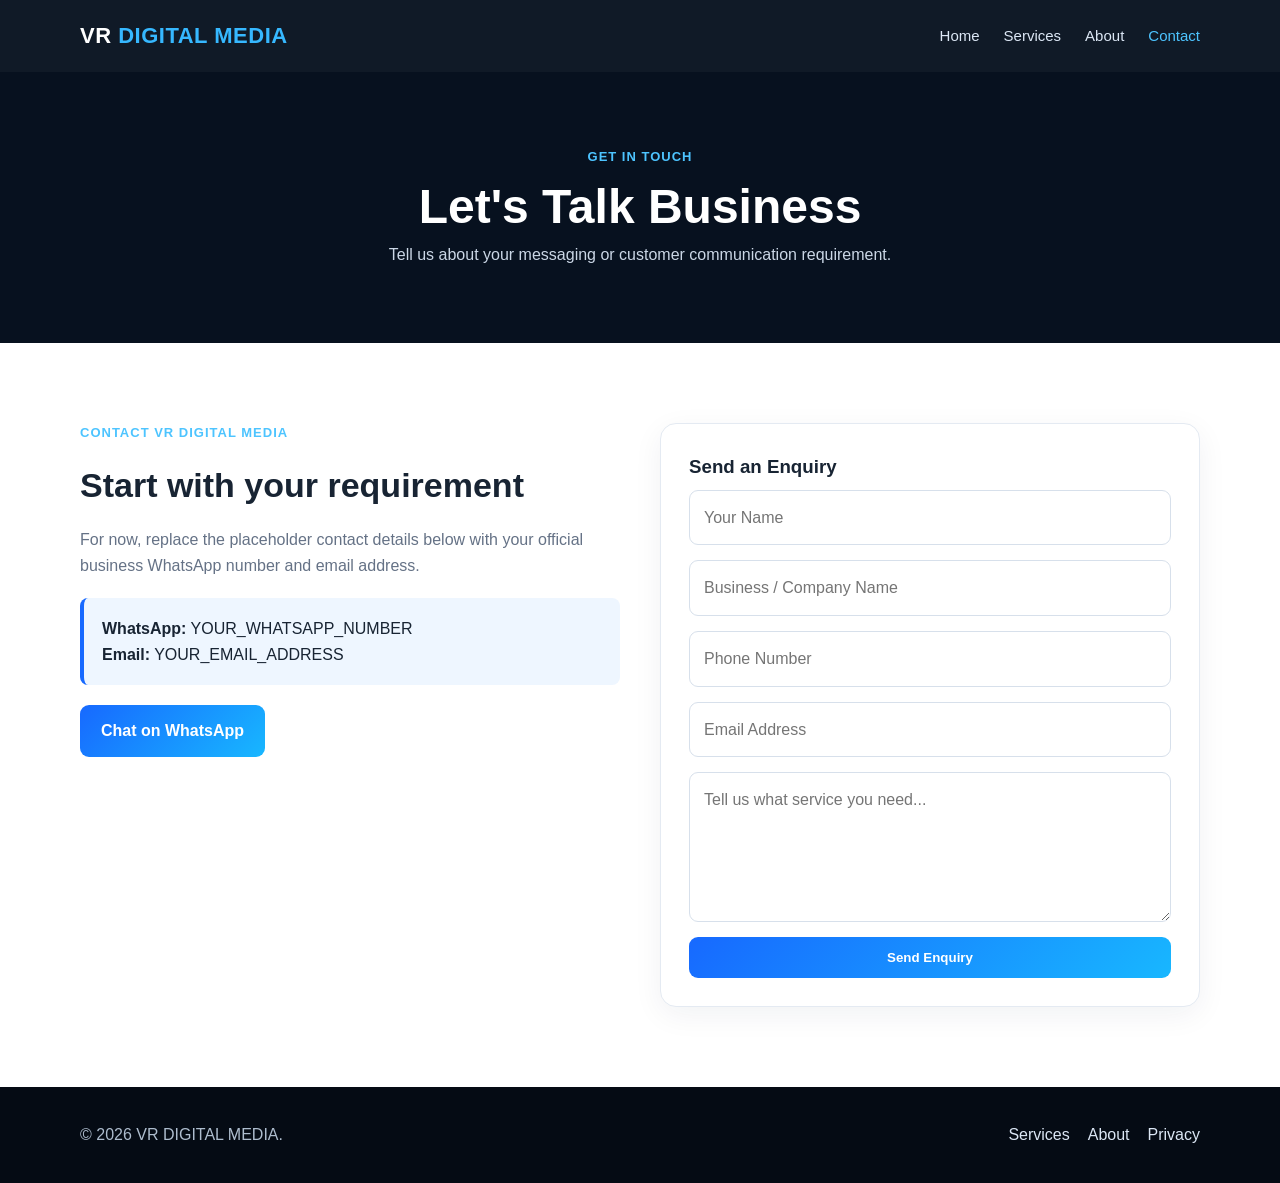
==== contact.html @ 4ab3e655 "Add files via upload" ====
<!doctype html>
<html lang="en"><head><meta charset="utf-8"><meta name="viewport" content="width=device-width,initial-scale=1"><title>Contact | VR DIGITAL MEDIA</title><meta name="description" content="Contact VR DIGITAL MEDIA for business communication solutions."><link rel="stylesheet" href="style.css"></head>
<body><header><div class="container nav"><a class="logo" href="index.html">VR <span>DIGITAL MEDIA</span></a><button class="menu">☰</button><nav><a href="index.html">Home</a><a href="services.html">Services</a><a href="about.html">About</a><a class="active" href="contact.html">Contact</a></nav></div></header>
<section class="page-hero"><div class="container"><div class="eyebrow">Get In Touch</div><h1>Let's Talk Business</h1><p>Tell us about your messaging or customer communication requirement.</p></div></section>
<section><div class="container two"><div><div class="eyebrow">Contact VR DIGITAL MEDIA</div><h2>Start with your requirement</h2><p>For now, replace the placeholder contact details below with your official business WhatsApp number and email address.</p><div class="notice"><strong>WhatsApp:</strong> YOUR_WHATSAPP_NUMBER<br><strong>Email:</strong> YOUR_EMAIL_ADDRESS</div><a class="btn" href="https://wa.me/YOURNUMBER" target="_blank">Chat on WhatsApp</a></div>
<div class="card"><h3>Send an Enquiry</h3><form action="mailto:YOUR_EMAIL_ADDRESS" method="post" enctype="text/plain"><input name="name" placeholder="Your Name" required><input name="business" placeholder="Business / Company Name"><input name="phone" placeholder="Phone Number" required><input name="email" type="email" placeholder="Email Address"><textarea name="message" placeholder="Tell us what service you need..." required></textarea><button class="btn" type="submit">Send Enquiry</button></form></div></div></section>
<footer><div class="container footer-grid"><div>© 2026 VR DIGITAL MEDIA.</div><div><a href="services.html">Services</a><a href="about.html">About</a><a href="privacy.html">Privacy</a></div></div></footer><script src="script.js"></script></body></html>
---- style.css ----
*{box-sizing:border-box;margin:0;padding:0}
:root{--dark:#07111f;--blue:#1769ff;--cyan:#18b7ff;--light:#f5f8fc;--text:#182433;--muted:#657286;--white:#fff}
html{scroll-behavior:smooth}
body{font-family:Arial,Helvetica,sans-serif;color:var(--text);line-height:1.6;background:#fff}
a{text-decoration:none;color:inherit}
.container{width:min(1120px,92%);margin:auto}
header{position:sticky;top:0;z-index:10;background:rgba(7,17,31,.96);backdrop-filter:blur(10px);color:#fff}
.nav{min-height:72px;display:flex;align-items:center;justify-content:space-between;gap:20px}
.logo{font-size:22px;font-weight:800;letter-spacing:.5px}
.logo span{color:#36b8ff}
nav{display:flex;gap:24px;align-items:center}
nav a{font-size:15px;color:#dce7f5}
nav a:hover,nav a.active{color:#4dc4ff}
.menu{display:none;font-size:26px;background:none;border:0;color:#fff}
.btn{display:inline-block;padding:13px 21px;border-radius:9px;background:linear-gradient(135deg,var(--blue),var(--cyan));color:#fff;font-weight:700;border:0;cursor:pointer}
.btn.alt{background:#fff;color:var(--blue)}
.hero{background:radial-gradient(circle at 80% 20%,#123a70 0,#07111f 42%,#050b14 100%);color:#fff;padding:105px 0 90px}
.hero-grid{display:grid;grid-template-columns:1.2fr .8fr;gap:55px;align-items:center}
.eyebrow{color:#4dc4ff;font-weight:700;letter-spacing:1px;text-transform:uppercase;font-size:13px;margin-bottom:14px}
h1{font-size:clamp(40px,6vw,68px);line-height:1.05;margin-bottom:22px}
.hero p{font-size:18px;color:#c8d4e4;max-width:650px;margin-bottom:30px}
.hero-card{background:rgba(255,255,255,.08);border:1px solid rgba(255,255,255,.14);padding:30px;border-radius:20px}
.hero-card h3{margin-bottom:15px}
.hero-card li{list-style:none;padding:10px 0;border-bottom:1px solid rgba(255,255,255,.1);color:#dbe6f4}
section{padding:80px 0}
.section-head{text-align:center;max-width:720px;margin:0 auto 45px}
.section-head h2{font-size:38px;line-height:1.15;margin-bottom:12px}
.section-head p{color:var(--muted)}
.grid{display:grid;grid-template-columns:repeat(3,1fr);gap:22px}
.card{padding:28px;border:1px solid #e4eaf2;border-radius:16px;background:#fff;box-shadow:0 8px 30px rgba(17,38,63,.06)}
.card .icon{font-size:30px;margin-bottom:15px}
.card h3{margin-bottom:8px}
.card p{color:var(--muted)}
.light{background:var(--light)}
.stats{display:grid;grid-template-columns:repeat(3,1fr);gap:20px;text-align:center}
.stat{padding:25px}.stat strong{font-size:30px;color:var(--blue);display:block}.stat span{color:var(--muted)}
.page-hero{padding:75px 0;background:var(--dark);color:#fff;text-align:center}
.page-hero h1{font-size:48px;margin-bottom:10px}.page-hero p{color:#cbd7e6}
.two{display:grid;grid-template-columns:1fr 1fr;gap:40px;align-items:start}
.two h2{font-size:34px;margin-bottom:15px}
.two p{color:var(--muted);margin-bottom:15px}
form{display:grid;gap:15px}
input,textarea{width:100%;padding:14px;border:1px solid #d7e0eb;border-radius:9px;font:inherit}
textarea{min-height:150px;resize:vertical}
footer{background:#050b14;color:#aebdce;padding:35px 0}
.footer-grid{display:flex;justify-content:space-between;gap:20px;align-items:center}
footer a{color:#dce7f5;margin-left:18px}
.notice{padding:18px;background:#eef6ff;border-left:4px solid var(--blue);border-radius:8px;margin:20px 0}
@media(max-width:800px){
 nav{display:none;position:absolute;top:72px;left:0;right:0;background:#07111f;padding:20px;flex-direction:column;align-items:flex-start}
 nav.open{display:flex}.menu{display:block}
 .hero{padding:75px 0}.hero-grid,.two{grid-template-columns:1fr}
 .grid{grid-template-columns:1fr}.stats{grid-template-columns:1fr}
 .page-hero h1{font-size:40px}.footer-grid{flex-direction:column;align-items:flex-start}
 footer a{margin:0 15px 0 0}
}
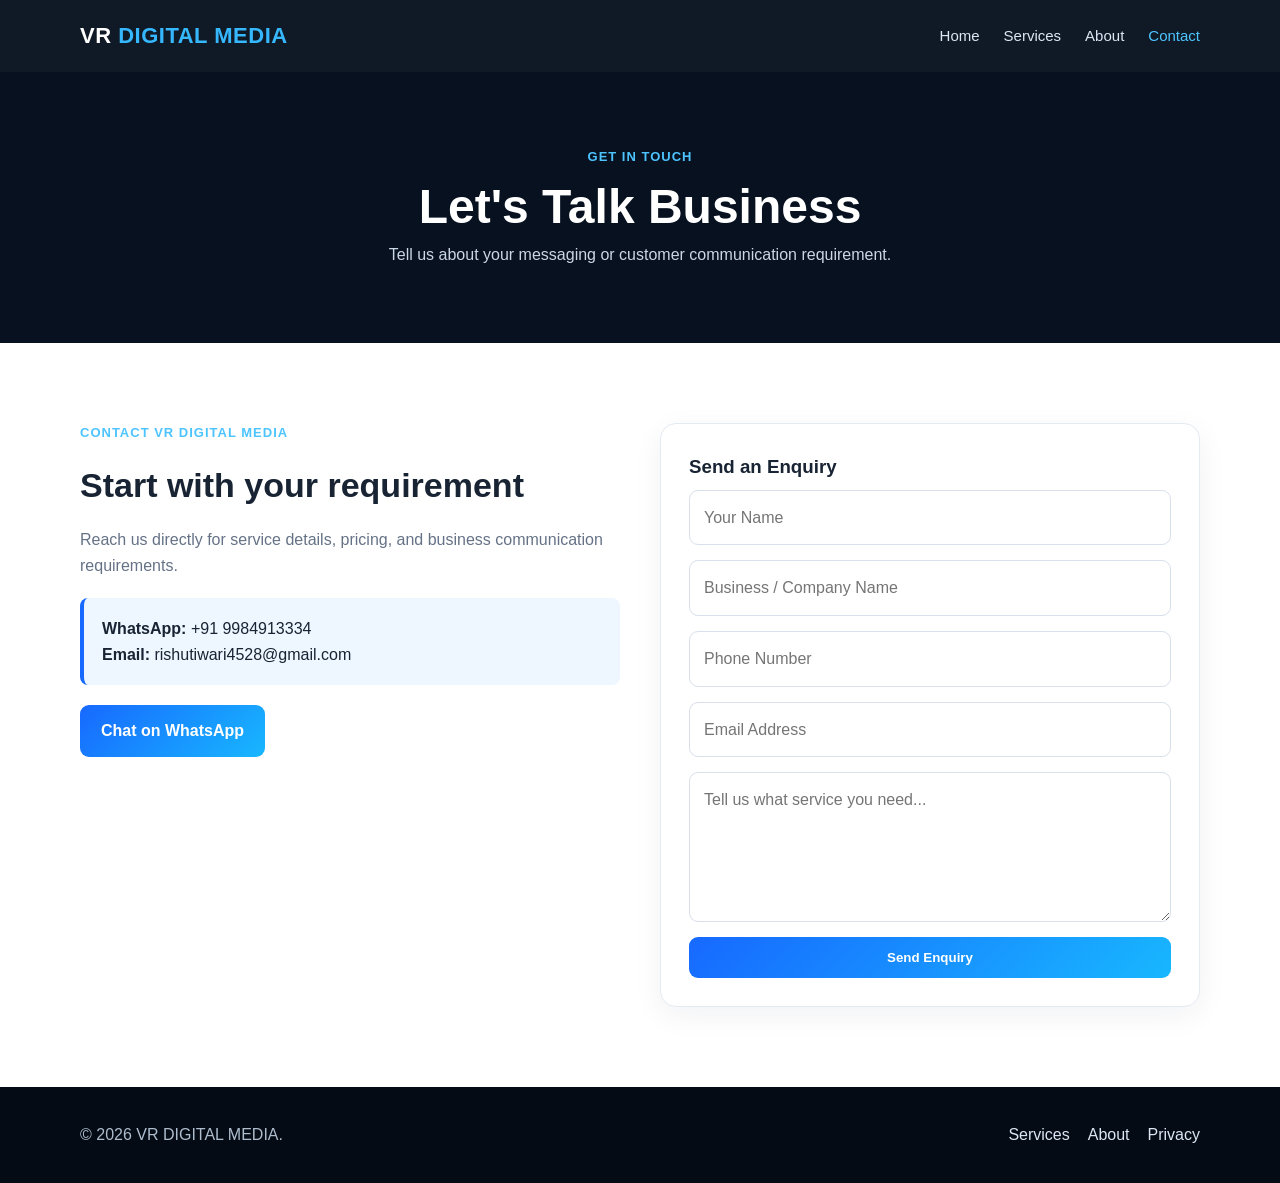
==== commit 137bc8b9: "Add files via upload" ====
--- a/contact.html
+++ b/contact.html
@@ -2,6 +2,6 @@
 <html lang="en"><head><meta charset="utf-8"><meta name="viewport" content="width=device-width,initial-scale=1"><title>Contact | VR DIGITAL MEDIA</title><meta name="description" content="Contact VR DIGITAL MEDIA for business communication solutions."><link rel="stylesheet" href="style.css"></head>
 <body><header><div class="container nav"><a class="logo" href="index.html">VR <span>DIGITAL MEDIA</span></a><button class="menu">☰</button><nav><a href="index.html">Home</a><a href="services.html">Services</a><a href="about.html">About</a><a class="active" href="contact.html">Contact</a></nav></div></header>
 <section class="page-hero"><div class="container"><div class="eyebrow">Get In Touch</div><h1>Let's Talk Business</h1><p>Tell us about your messaging or customer communication requirement.</p></div></section>
-<section><div class="container two"><div><div class="eyebrow">Contact VR DIGITAL MEDIA</div><h2>Start with your requirement</h2><p>For now, replace the placeholder contact details below with your official business WhatsApp number and email address.</p><div class="notice"><strong>WhatsApp:</strong> YOUR_WHATSAPP_NUMBER<br><strong>Email:</strong> YOUR_EMAIL_ADDRESS</div><a class="btn" href="https://wa.me/YOURNUMBER" target="_blank">Chat on WhatsApp</a></div>
-<div class="card"><h3>Send an Enquiry</h3><form action="mailto:YOUR_EMAIL_ADDRESS" method="post" enctype="text/plain"><input name="name" placeholder="Your Name" required><input name="business" placeholder="Business / Company Name"><input name="phone" placeholder="Phone Number" required><input name="email" type="email" placeholder="Email Address"><textarea name="message" placeholder="Tell us what service you need..." required></textarea><button class="btn" type="submit">Send Enquiry</button></form></div></div></section>
+<section><div class="container two"><div><div class="eyebrow">Contact VR DIGITAL MEDIA</div><h2>Start with your requirement</h2><p>Reach us directly for service details, pricing, and business communication requirements.</p><div class="notice"><strong>WhatsApp:</strong> +91 9984913334<br><strong>Email:</strong> rishutiwari4528@gmail.com</div><a class="btn" href="https://wa.me/919984913334" target="_blank">Chat on WhatsApp</a></div>
+<div class="card"><h3>Send an Enquiry</h3><form action="mailto:rishutiwari4528@gmail.com" method="post" enctype="text/plain"><input name="name" placeholder="Your Name" required><input name="business" placeholder="Business / Company Name"><input name="phone" placeholder="Phone Number" required><input name="email" type="email" placeholder="Email Address"><textarea name="message" placeholder="Tell us what service you need..." required></textarea><button class="btn" type="submit">Send Enquiry</button></form></div></div></section>
 <footer><div class="container footer-grid"><div>© 2026 VR DIGITAL MEDIA.</div><div><a href="services.html">Services</a><a href="about.html">About</a><a href="privacy.html">Privacy</a></div></div></footer><script src="script.js"></script></body></html>
